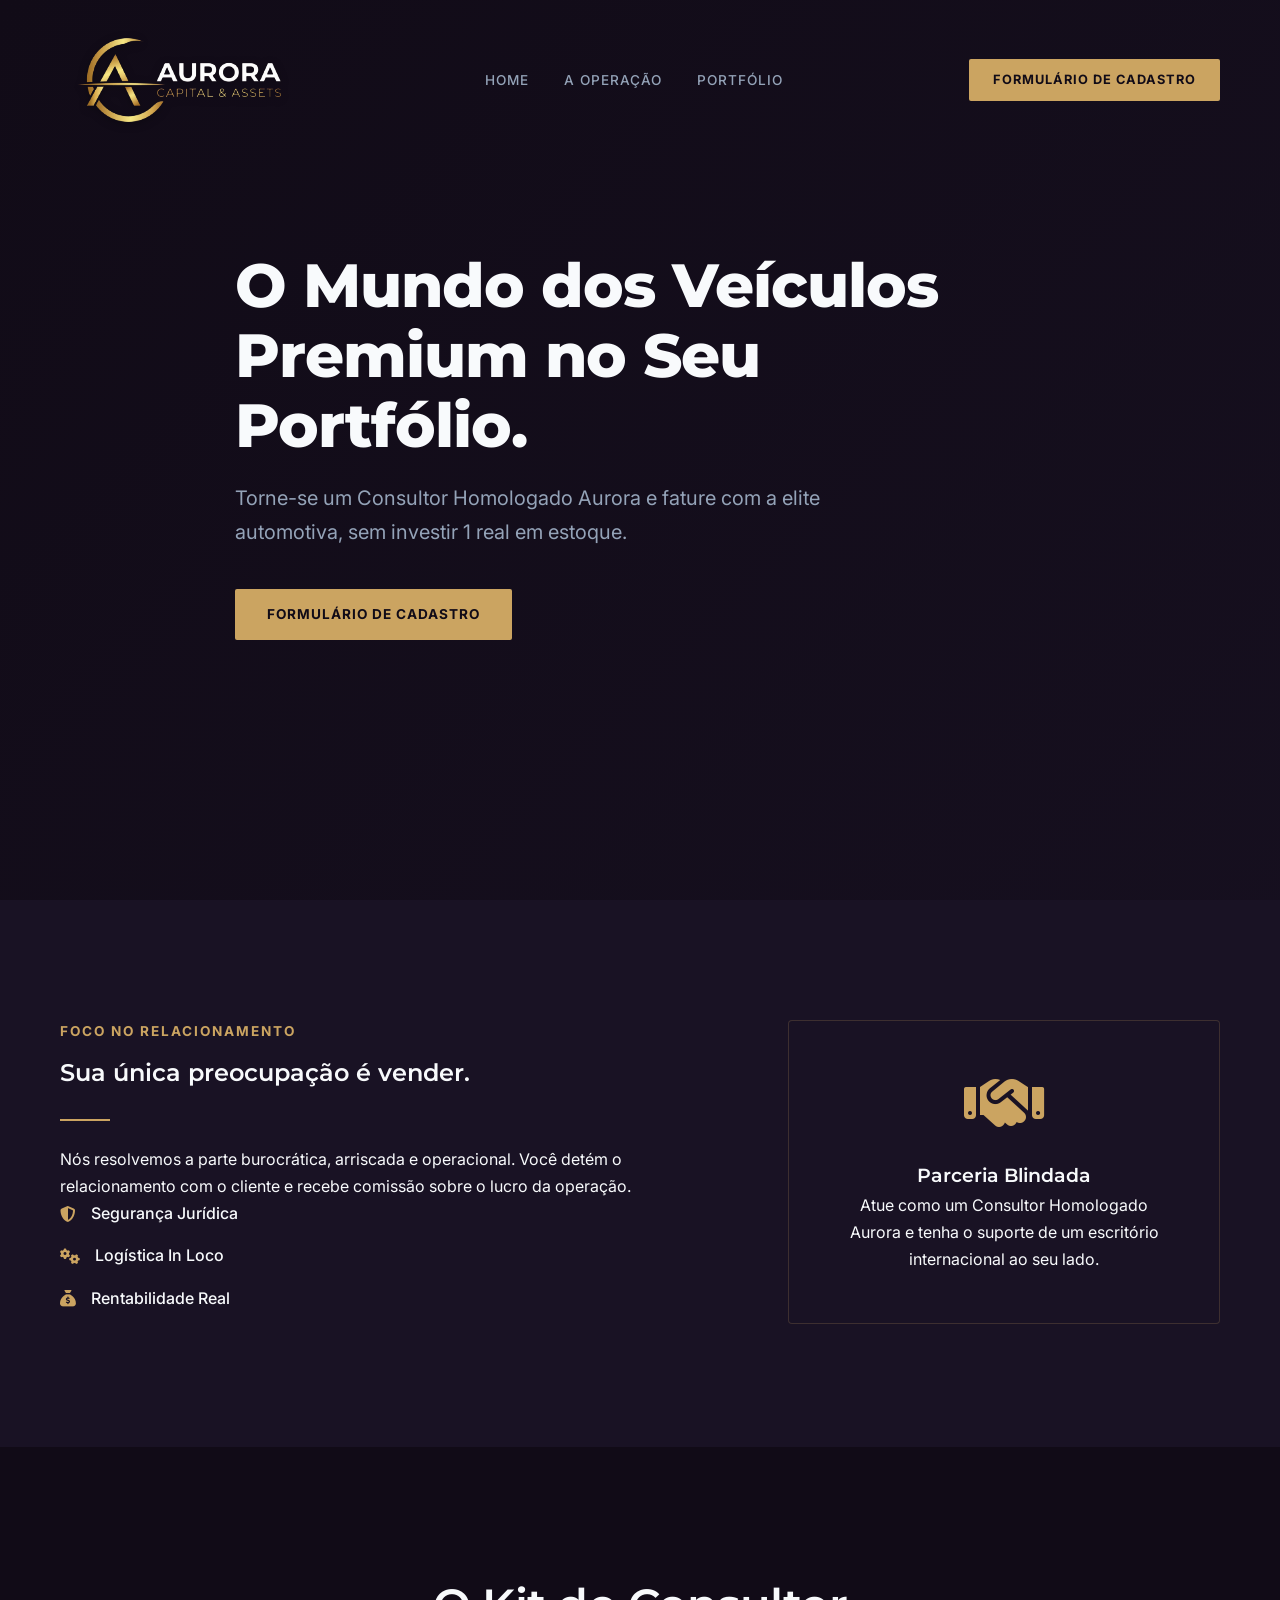
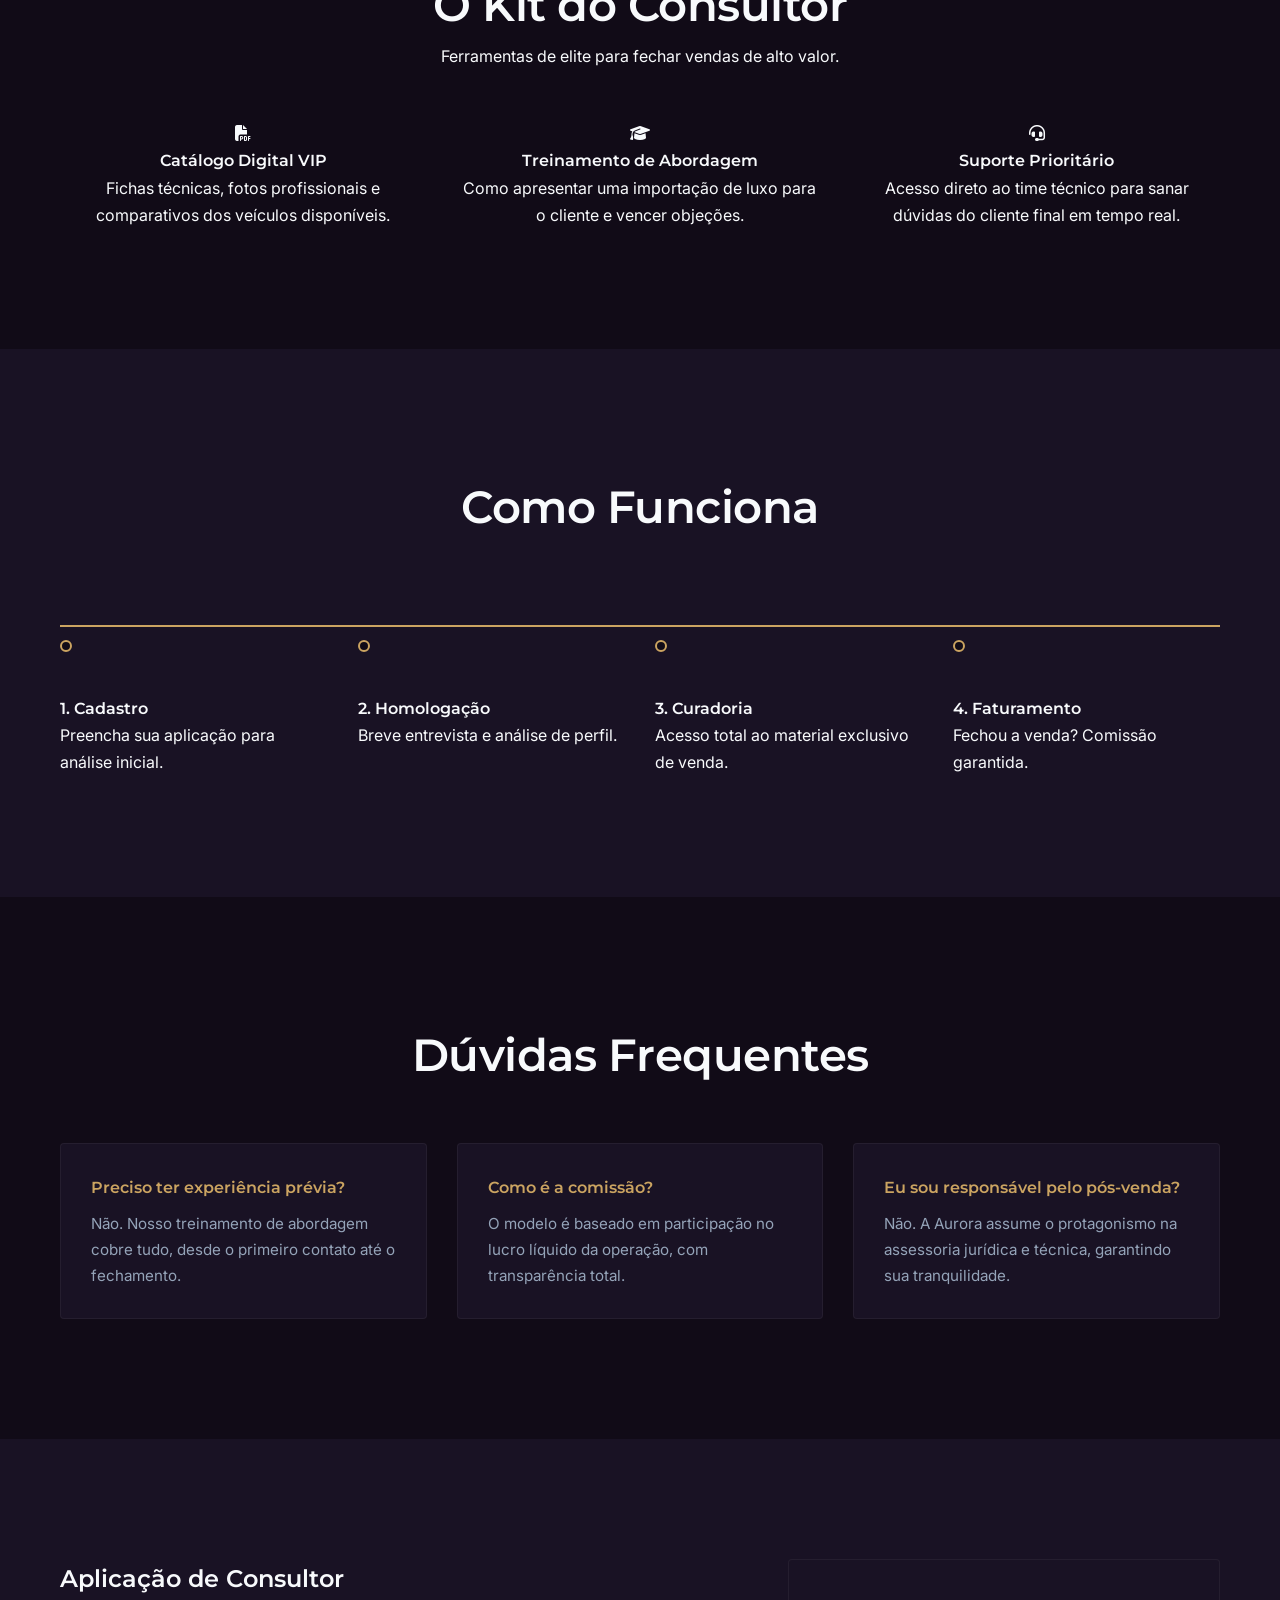
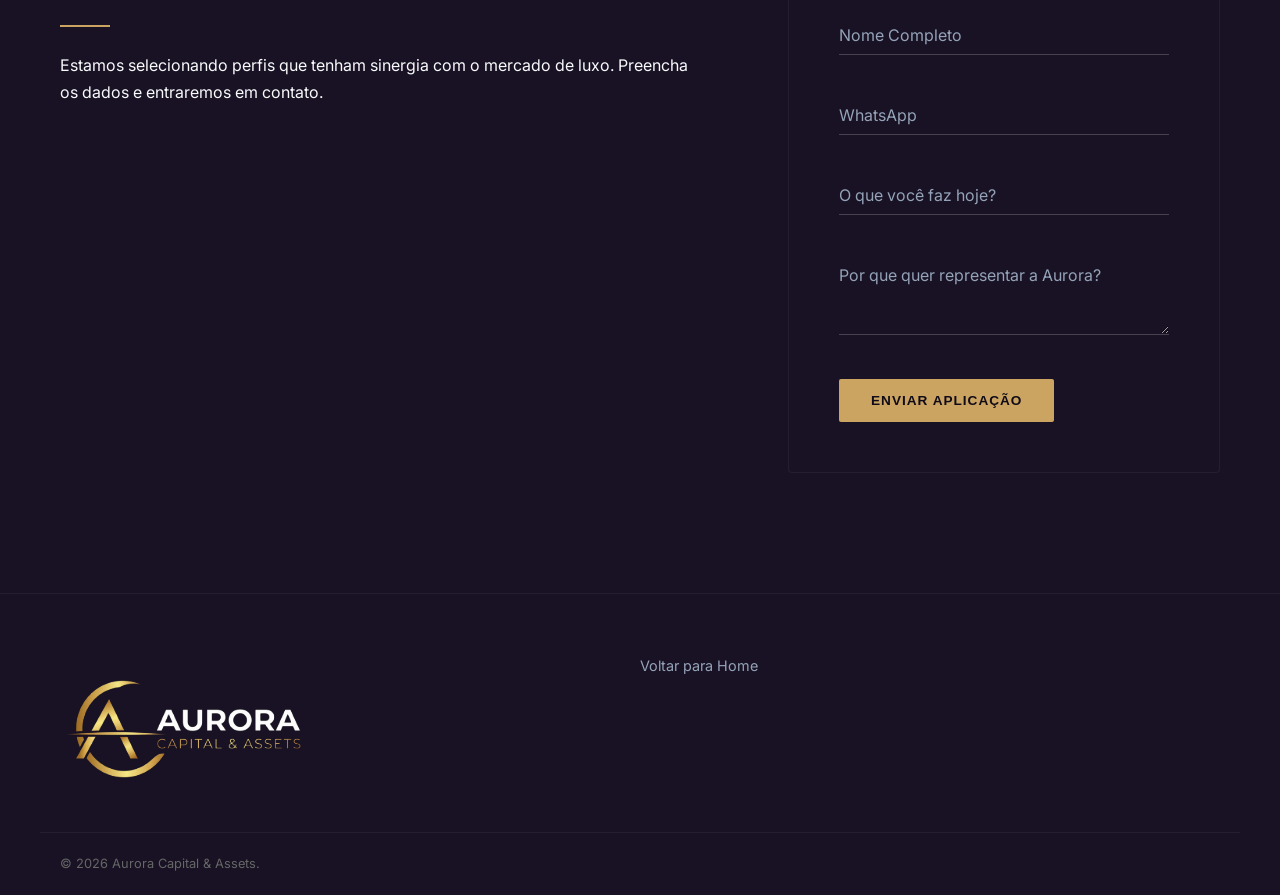
==== consultores.html @ b9c25959 "Aurora" ====
<!DOCTYPE html>
<html lang="pt-BR">
<head>
    <meta charset="UTF-8">
    <meta name="viewport" content="width=device-width, initial-scale=1.0">
    <title>Seja um Consultor VIP | Aurora Capital & Assets</title>
    <link rel="preconnect" href="https://fonts.googleapis.com">
    <link rel="preconnect" href="https://fonts.gstatic.com" crossorigin>
    <link href="https://fonts.googleapis.com/css2?family=Inter:wght@300;400;500&family=Montserrat:wght@400;500;600;700;800&display=swap" rel="stylesheet">
    <link rel="stylesheet" href="https://cdnjs.cloudflare.com/ajax/libs/font-awesome/6.4.0/css/all.min.css">
    <link rel="stylesheet" href="style.css">
</head>
<body>

    <header id="header">
        <div class="container header-content">
            <a href="index.html" class="logo-link">
                <img src="logo.svg" alt="Aurora Capital & Assets" class="logo-img">
            </a>
            <nav class="navbar" id="navbar">
                <ul>
                    <li><a href="index.html" class="nav-link">Home</a></li>
                    <li><a href="index.html#sobre" class="nav-link">A Operação</a></li>
                    <li><a href="consultores.html" class="nav-link">Portfólio</a></li>
                </ul>
            </nav>
            <a href="#contato" class="btn-gold btn-header">Formulário de Cadastro</a>
            <div class="menu-toggle" id="mobile-menu">
                <i class="fa-solid fa-bars"></i>
            </div>
        </div>
    </header>

    <section class="hero">
        <div class="hero-bg slow-zoom" style="background-image: url('https://images.unsplash.com/photo-1596484552993-9c8e2bd5b449?auto=format&fit=crop&w=1920&q=80');"></div>
        <div class="hero-overlay"></div>
        <div class="container hero-content">
            <h1 class="cascade-1">O Mundo dos Veículos Premium no Seu Portfólio.</h1>
            <p class="cascade-2">Torne-se um Consultor Homologado Aurora e fature com a elite automotiva, sem investir 1 real em estoque.</p>
            <a href="#contato" class="btn-gold cascade-3 btn-hover-shine">Formulário de Cadastro</a>
        </div>
    </section>

    <section class="section-padding bg-purple-dark">
        <div class="container grid-2-cols scroll-animate fade-up">
            <div class="consultores-texto">
                <span class="overline">Foco no Relacionamento</span>
                <h2>Sua única preocupação é vender.</h2>
                <div class="linha-dourada left"></div>
                <p>Nós resolvemos a parte burocrática, arriscada e operacional. Você detém o relacionamento com o cliente e recebe comissão sobre o lucro da operação.</p>
                <div class="grid-icons">
                    <div class="icon-item"><i class="fa-solid fa-shield-halved"></i> Segurança Jurídica</div>
                    <div class="icon-item"><i class="fa-solid fa-gears"></i> Logística In Loco</div>
                    <div class="icon-item"><i class="fa-solid fa-sack-dollar"></i> Rentabilidade Real</div>
                </div>
            </div>
            <div class="consultores-grafico scroll-animate scale-up delay-2">
                <div class="grafico-box">
                    <i class="fa-solid fa-handshake icone-grande"></i>
                    <h3>Parceria Blindada</h3>
                    <p>Atue como um Consultor Homologado Aurora e tenha o suporte de um escritório internacional ao seu lado.</p>
                </div>
            </div>
        </div>
    </section>

    <section class="section-padding">
        <div class="container text-center scroll-animate fade-up">
            <h2 class="section-title">O Kit do Consultor</h2>
            <p class="section-subtitle">Ferramentas de elite para fechar vendas de alto valor.</p>
            
            <div class="grid-3-cols">
                <div class="diff-item">
                    <div class="icon-draw-wrapper"><i class="fa-solid fa-file-pdf"></i></div>
                    <h4>Catálogo Digital VIP</h4>
                    <p>Fichas técnicas, fotos profissionais e comparativos dos veículos disponíveis.</p>
                </div>
                <div class="diff-item">
                    <div class="icon-draw-wrapper"><i class="fa-solid fa-graduation-cap"></i></div>
                    <h4>Treinamento de Abordagem</h4>
                    <p>Como apresentar uma importação de luxo para o cliente e vencer objeções.</p>
                </div>
                <div class="diff-item">
                    <div class="icon-draw-wrapper"><i class="fa-solid fa-headset"></i></div>
                    <h4>Suporte Prioritário</h4>
                    <p>Acesso direto ao time técnico para sanar dúvidas do cliente final em tempo real.</p>
                </div>
            </div>
        </div>
    </section>

    <section class="metodologia section-padding bg-purple-dark">
        <div class="container scroll-animate fade-up">
            <h2 class="section-title text-center">Como Funciona</h2>
            <div class="timeline-container" id="timeline-trigger">
                <div class="timeline-line"></div>
                <div class="timeline-progress" id="timeline-progress"></div>
                <div class="timeline-grid">
                    <div class="timeline-step step-delay-1">
                        <div class="step-dot"></div>
                        <h4>1. Cadastro</h4>
                        <p>Preencha sua aplicação para análise inicial.</p>
                    </div>
                    <div class="timeline-step step-delay-2">
                        <div class="step-dot"></div>
                        <h4>2. Homologação</h4>
                        <p>Breve entrevista e análise de perfil.</p>
                    </div>
                    <div class="timeline-step step-delay-3">
                        <div class="step-dot"></div>
                        <h4>3. Curadoria</h4>
                        <p>Acesso total ao material exclusivo de venda.</p>
                    </div>
                    <div class="timeline-step step-delay-4">
                        <div class="step-dot"></div>
                        <h4>4. Faturamento</h4>
                        <p>Fechou a venda? Comissão garantida.</p>
                    </div>
                </div>
            </div>
        </div>
    </section>

    <section class="section-padding">
        <div class="container scroll-animate fade-up">
            <h2 class="section-title text-center">Dúvidas Frequentes</h2>
            <div class="grid-faq">
                <div class="faq-item">
                    <h4>Preciso ter experiência prévia?</h4>
                    <p>Não. Nosso treinamento de abordagem cobre tudo, desde o primeiro contato até o fechamento.</p>
                </div>
                <div class="faq-item">
                    <h4>Como é a comissão?</h4>
                    <p>O modelo é baseado em participação no lucro líquido da operação, com transparência total.</p>
                </div>
                <div class="faq-item">
                    <h4>Eu sou responsável pelo pós-venda?</h4>
                    <p>Não. A Aurora assume o protagonismo na assessoria jurídica e técnica, garantindo sua tranquilidade.</p>
                </div>
            </div>
        </div>
    </section>

    <section id="contato" class="contato section-padding bg-purple-dark">
        <div class="container grid-2-cols align-start">
            <div class="contato-info scroll-animate fade-up">
                <h2>Aplicação de Consultor</h2>
                <div class="linha-dourada left"></div>
                <p>Estamos selecionando perfis que tenham sinergia com o mercado de luxo. Preencha os dados e entraremos em contato.</p>
            </div>
            <div class="form-wrapper scroll-animate fade-up delay-2">
                <form id="form-lead">
                    <div class="floating-group">
                        <input type="text" id="nome" class="floating-input" placeholder=" " required>
                        <label for="nome" class="floating-label">Nome Completo</label>
                    </div>
                    <div class="floating-group">
                        <input type="tel" id="telefone" class="floating-input" placeholder=" " required>
                        <label for="telefone" class="floating-label">WhatsApp</label>
                    </div>
                    <div class="floating-group">
                        <select id="ocupacao" class="floating-select" required>
                            <option value="" disabled selected></option>
                            <option value="vendedor">Vendedor de Carros</option>
                            <option value="empresario">Empresário</option>
                            <option value="investidor">Trabalho com Investimentos</option>
                            <option value="outro">Outro</option>
                        </select>
                        <label for="ocupacao" class="floating-label">O que você faz hoje?</label>
                    </div>
                    <div class="floating-group">
                        <textarea id="motivo" class="floating-input" placeholder=" " rows="3" required></textarea>
                        <label for="motivo" class="floating-label">Por que quer representar a Aurora?</label>
                    </div>
                    <button type="submit" class="btn-gold btn-submit" id="btn-submit">
                        <span class="btn-text">Enviar Aplicação</span>
                        <i class="fa-solid fa-circle-notch fa-spin spinner" style="display: none;"></i>
                    </button>
                </form>
            </div>
        </div>
    </section>

    <footer class="footer bg-purple-dark">
        <div class="container footer-grid">
            <div class="footer-brand">
                <a href="index.html"><img src="logo.svg" alt="Aurora" class="footer-logo-img"></a>
            </div>
            <div class="footer-links">
                <a href="index.html">Voltar para Home</a>
            </div>
        </div>
        <div class="container footer-copy">
            <p>© 2026 Aurora Capital & Assets.</p>
        </div>
    </footer>

    <script src="script.js"></script>
</body>
</html>
---- style.css ----
/* Paleta Automotiva High-Ticket */
:root {
    --bg-dark-base: #110B17;   
    --bg-purple-dark: #191224; 
    --gold-aurora: #CBA461;    
    --gold-hover: #E3BE79;
    --text-white: #F8FAFC;
    --text-muted: #94A3B8;
    
    --font-title: 'Montserrat', sans-serif;
    --font-body: 'Inter', sans-serif;
}

* { margin: 0; padding: 0; box-sizing: border-box; }
html { scroll-behavior: smooth; }

body {
    font-family: var(--font-body);
    background-color: var(--bg-dark-base);
    color: var(--text-white);
    line-height: 1.7;
    overflow-x: hidden;
}

h1, h2, h3, h4 { font-family: var(--font-title); font-weight: 600; }
a { text-decoration: none; color: inherit; }

.container { max-width: 1200px; margin: 0 auto; padding: 0 20px; }
.section-padding { padding: 120px 0; }
.text-center { text-align: center; }
.align-center { align-items: center; }
.align-start { align-items: flex-start; }
.mt-20 { margin-top: 20px; display: inline-block; }
.mt-10 { margin-top: 10px; font-size: 0.85rem; color: var(--text-muted); }

.bg-purple-dark { background-color: var(--bg-purple-dark); }
.linha-dourada { width: 50px; height: 2px; background-color: var(--gold-aurora); margin: 25px 0; }
.linha-dourada.center { margin: 25px auto; }
.overline { color: var(--gold-aurora); font-size: 0.85rem; text-transform: uppercase; letter-spacing: 2px; font-weight: 700; display: block; margin-bottom: 10px; }

/* --- CONTROLE DA LOGO NOVA (Redimensionamento e Transparência) --- */
.logo-link { display: flex; align-items: center; }
.logo-img { 
    height: 130px; /* Redimensionado para o header */
    width: auto; 
    filter: drop-shadow(0 2px 4px rgba(0,0,0,0.3));
    transition: all 0.4s ease;
}

/* Quando o header fica sólido ao rolar */
header.scrolled .logo-img { 
    height: 100px; /* Diminui levemente no scroll para não ocupar espaço */
}

/* Logo no Footer (um pouco maior para destaque) */
.footer-logo-img {
    height: 150px;
    margin-bottom: -20px;
    margin-left: -15px;
}

/* Header Glassmorphism */
header {
    position: fixed; top: 0; width: 100%; z-index: 1000;
    background-color: transparent; padding: 15px 0;
    transition: all 0.5s ease;
}
header.scrolled {
    background-color: rgba(25, 18, 36, 0.95);
    backdrop-filter: blur(10px);
    padding: 10px 0;
    box-shadow: 0 4px 30px rgba(0,0,0,0.5);
}

.header-content { display: flex; justify-content: space-between; align-items: center; }

.navbar ul { display: flex; list-style: none; gap: 35px; }
.nav-link { position: relative; font-size: 0.85rem; text-transform: uppercase; letter-spacing: 1px; color: var(--text-muted); transition: 0.3s; font-weight: 500; }
.nav-link:hover { color: var(--text-white); }
.nav-link::after {
    content: ''; position: absolute; bottom: -5px; left: 50%;
    width: 0; height: 1px; background-color: var(--gold-aurora);
    transition: all 0.3s ease; transform: translateX(-50%);
}
.nav-link:hover::after { width: 100%; }

/* Botões */
.btn-gold {
    display: inline-block; background-color: var(--gold-aurora); color: var(--bg-dark-base);
    padding: 14px 32px; font-weight: 700; font-size: 0.85rem; text-transform: uppercase;
    letter-spacing: 1px; border-radius: 2px; transition: all 0.4s ease; border: none; cursor: pointer;
    position: relative; overflow: hidden;
}
.btn-gold:hover { background-color: var(--gold-hover); transform: translateY(-2px); }

.btn-outline-gold {
    display: inline-block; border: 1px solid var(--gold-aurora); color: var(--gold-aurora);
    padding: 12px 28px; font-weight: 600; font-size: 0.85rem; text-transform: uppercase;
    letter-spacing: 1px; border-radius: 2px; transition: all 0.3s;
}
.btn-outline-gold:hover { background-color: var(--gold-aurora); color: var(--bg-dark-base); }

.btn-hover-shine::before {
    content: ''; position: absolute; top: 0; left: -100%; width: 50%; height: 100%;
    background: linear-gradient(to right, rgba(255,255,255,0) 0%, rgba(255,255,255,0.4) 50%, rgba(255,255,255,0) 100%);
    transform: skewX(-25deg); transition: 0s;
}
.btn-hover-shine:hover::before { left: 150%; transition: 0.8s ease; }

.btn-header { padding: 10px 24px; font-size: 0.8rem; }
.menu-toggle { display: none; font-size: 1.5rem; color: var(--gold-aurora); cursor: pointer; }

/* Hero Section */
.hero { height: 100vh; position: relative; display: flex; align-items: center; overflow: hidden; }
.hero-bg { position: absolute; top: -5%; left: -5%; width: 110%; height: 110%; background-size: cover; background-position: center; }
.slow-zoom { animation: slowZoom 25s linear infinite alternate; }
@keyframes slowZoom { 0% { transform: scale(1); } 100% { transform: scale(1.1); } }
.hero-overlay { position: absolute; top: 0; left: 0; width: 100%; height: 100%; background: linear-gradient(135deg, rgba(17, 11, 23, 0.95) 0%, rgba(25, 18, 36, 0.6) 100%); }
.hero-content { position: relative; z-index: 10; max-width: 850px; }
.hero h1 { font-size: 3.8rem; line-height: 1.15; margin-bottom: 20px; letter-spacing: -1px; font-weight: 800; }
.hero p { font-size: 1.25rem; color: var(--text-muted); margin-bottom: 40px; max-width: 650px; }

.cascade-1, .cascade-2, .cascade-3 { opacity: 0; transform: translateY(30px); animation: fadeUpHero 1s forwards ease-out; }
.cascade-1 { animation-delay: 0.2s; }
.cascade-2 { animation-delay: 0.6s; }
.cascade-3 { animation-delay: 1s; }
@keyframes fadeUpHero { to { opacity: 1; transform: translateY(0); } }

/* Sobre e Marca D'água */
.relative-overflow { position: relative; overflow: hidden; }
.marca-dagua {
    position: absolute; top: 50%; left: 50%; transform: translate(-50%, -50%);
    font-family: var(--font-title); font-size: 40vw; font-weight: 800;
    color: rgba(203, 164, 97, 0.03); z-index: 0; pointer-events: none;
}
.sobre .container { position: relative; z-index: 2; }
.section-title { font-size: 2.8rem; letter-spacing: -0.5px; }
.texto-destaque { font-size: 1.4rem; color: var(--text-white); margin-bottom: 20px; font-weight: 500; }
.texto-apoio { color: var(--text-muted); max-width: 750px; margin: 0 auto; font-size: 1.1rem; }

/* Timeline */
.timeline-container { position: relative; margin-top: 80px; padding-top: 20px; }
.timeline-line { position: absolute; top: 0; left: 0; width: 100%; height: 2px; background-color: rgba(255,255,255,0.05); }
.timeline-progress { position: absolute; top: 0; left: 0; width: 0; height: 2px; background-color: var(--gold-aurora); transition: width 2.5s cubic-bezier(0.25, 1, 0.5, 1); }
.timeline-container.active .timeline-progress { width: 100%; }
.timeline-grid { display: grid; grid-template-columns: repeat(4, 1fr); gap: 30px; margin-top: 30px; }
.timeline-step { position: relative; padding-top: 20px; opacity: 0; transform: translateY(20px); transition: all 0.8s ease; }
.timeline-container.active .timeline-step { opacity: 1; transform: translateY(0); }
.timeline-container.active .step-delay-1 { transition-delay: 0.5s; }
.timeline-container.active .step-delay-2 { transition-delay: 1.0s; }
.timeline-container.active .step-delay-3 { transition-delay: 1.5s; }
.timeline-container.active .step-delay-4 { transition-delay: 2.0s; }
.step-dot { position: absolute; top: -35px; left: 0; width: 12px; height: 12px; background-color: var(--bg-dark-base); border: 2px solid var(--gold-aurora); border-radius: 50%; }

/* Consultores VIP */
.grid-2-cols { display: grid; grid-template-columns: 1.2fr 0.8fr; gap: 80px; }
.lista-beneficios { list-style: none; margin-bottom: 30px; }
.lista-beneficios li { margin-bottom: 15px; display: flex; align-items: center; gap: 15px; color: var(--text-white); }
.lista-beneficios i { color: var(--gold-aurora); }
.grafico-box { background: var(--bg-purple-dark); border: 1px solid rgba(203, 164, 97, 0.2); padding: 50px; border-radius: 4px; text-align: center; }
.icone-grande { font-size: 4rem; color: var(--gold-aurora); margin-bottom: 25px; }

/* Portfólio */
.grid-3-cols { display: grid; grid-template-columns: repeat(3, 1fr); gap: 30px; margin-top: 50px; }
.card-atuacao { position: relative; height: 480px; overflow: hidden; border-radius: 4px; box-shadow: 0 10px 30px rgba(0,0,0,0.5); cursor: pointer; transition: transform 0.4s ease; }
.card-bg { position: absolute; top: 0; left: 0; width: 100%; height: 100%; background-size: cover; background-position: center; transition: transform 0.8s ease; }
.card-content { position: absolute; bottom: 0; left: 0; width: 100%; padding: 40px 30px; background: linear-gradient(to top, rgba(17, 11, 23, 1) 0%, rgba(17, 11, 23, 0) 100%); }
.card-atuacao:hover { transform: translateY(-10px); }
.card-atuacao:hover .card-bg { transform: scale(1.08); }
.card-atuacao:hover p { opacity: 1; transform: translateY(0); }
.card-atuacao p { opacity: 0; transform: translateY(10px); transition: 0.4s; font-size: 0.9rem;}

/* Formulário e Contato */
.form-wrapper { background-color: var(--bg-purple-dark); padding: 50px; border-radius: 4px; border: 1px solid rgba(255,255,255,0.05); }
.floating-group { position: relative; margin-bottom: 35px; }
.floating-input, .floating-select { width: 100%; background: transparent; border: none; border-bottom: 1px solid rgba(255,255,255,0.2); padding: 12px 0; color: var(--text-white); font-family: var(--font-body); font-size: 1rem; outline: none; }
.floating-label { position: absolute; top: 12px; left: 0; color: var(--text-muted); transition: all 0.3s ease; pointer-events: none; }
.floating-input:focus ~ .floating-label, .floating-input:not(:placeholder-shown) ~ .floating-label, .floating-select:focus ~ .floating-label, .floating-select:valid ~ .floating-label { top: -18px; font-size: 0.75rem; color: var(--gold-aurora); text-transform: uppercase; letter-spacing: 1px; }
.floating-input:focus, .floating-select:focus { border-bottom-color: var(--gold-aurora); }
.floating-select { color: var(--text-white); appearance: none; -webkit-appearance: none; }

/* Footer */
.footer { border-top: 1px solid rgba(255,255,255,0.05); padding: 60px 0 20px; }
.footer-grid { display: grid; grid-template-columns: 2fr 1fr 1fr; gap: 50px; padding-bottom: 40px; border-bottom: 1px solid rgba(255,255,255,0.05); margin-bottom: 20px; }
.footer-links a { display: block; margin-bottom: 10px; color: var(--text-muted); font-size: 0.9rem; transition: 0.3s; }
.footer-links a:hover { color: var(--gold-aurora); }
.footer-copy { display: flex; justify-content: space-between; font-size: 0.8rem; color: #666; }

/* Animações Globais */
.scroll-animate { opacity: 0; transform: translateY(40px); transition: all 1s ease; }
.scroll-animate.visible { opacity: 1; transform: translateY(0); }
.fade-up { transition-delay: 0.1s; }
.scale-up { transform: scale(0.95); transition: all 0.8s; }
.visible.scale-up { transform: scale(1); }
.delay-1 { transition-delay: 0.1s; }
.delay-2 { transition-delay: 0.3s; }

/* Responsividade Mobile */
@media (max-width: 900px) {
    .section-padding { padding: 80px 0; }
    .grid-2-cols, .grid-3-cols, .footer-grid { grid-template-columns: 1fr; text-align: center; }
    .linha-dourada { margin: 25px auto; }
    .hero h1 { font-size: 2.8rem; }
    .menu-toggle { display: block; }
    .btn-header { display: none; }
    .logo-img { height: 80px; }
    .footer-logo-img { height: 100px; }
    .navbar { position: absolute; top: 100%; left: 0; width: 100%; background-color: var(--bg-purple-dark); display: none; padding: 20px 0; }
    .navbar.active { display: block; }
    .navbar ul { flex-direction: column; align-items: center; gap: 20px; }
    .timeline-line, .timeline-progress { display: none; }
    .timeline-grid { grid-template-columns: 1fr; padding-left: 20px; border-left: 1px solid var(--gold-aurora); text-align: left; }
    .step-dot { left: -26px; top: 5px; }
    .footer-copy { flex-direction: column; gap: 10px; }
}
.grid-faq { display: grid; grid-template-columns: repeat(auto-fit, minmax(300px, 1fr)); gap: 30px; margin-top: 50px; }
.faq-item { background: var(--bg-purple-dark); padding: 30px; border-radius: 4px; border: 1px solid rgba(255,255,255,0.05); }
.faq-item h4 { color: var(--gold-aurora); margin-bottom: 10px; }
.faq-item p { color: var(--text-muted); font-size: 0.95rem; }
.icon-item { display: flex; align-items: center; gap: 15px; margin-bottom: 15px; font-weight: 500; color: var(--text-white); }
.icon-item i { color: var(--gold-aurora); }
.card-link {
    text-decoration: none; /* Remove o sublinhado */
    color: inherit;        /* Garante que o texto mantenha a cor original */
    display: block;        /* Faz com que o link preencha a área do cartão */
}
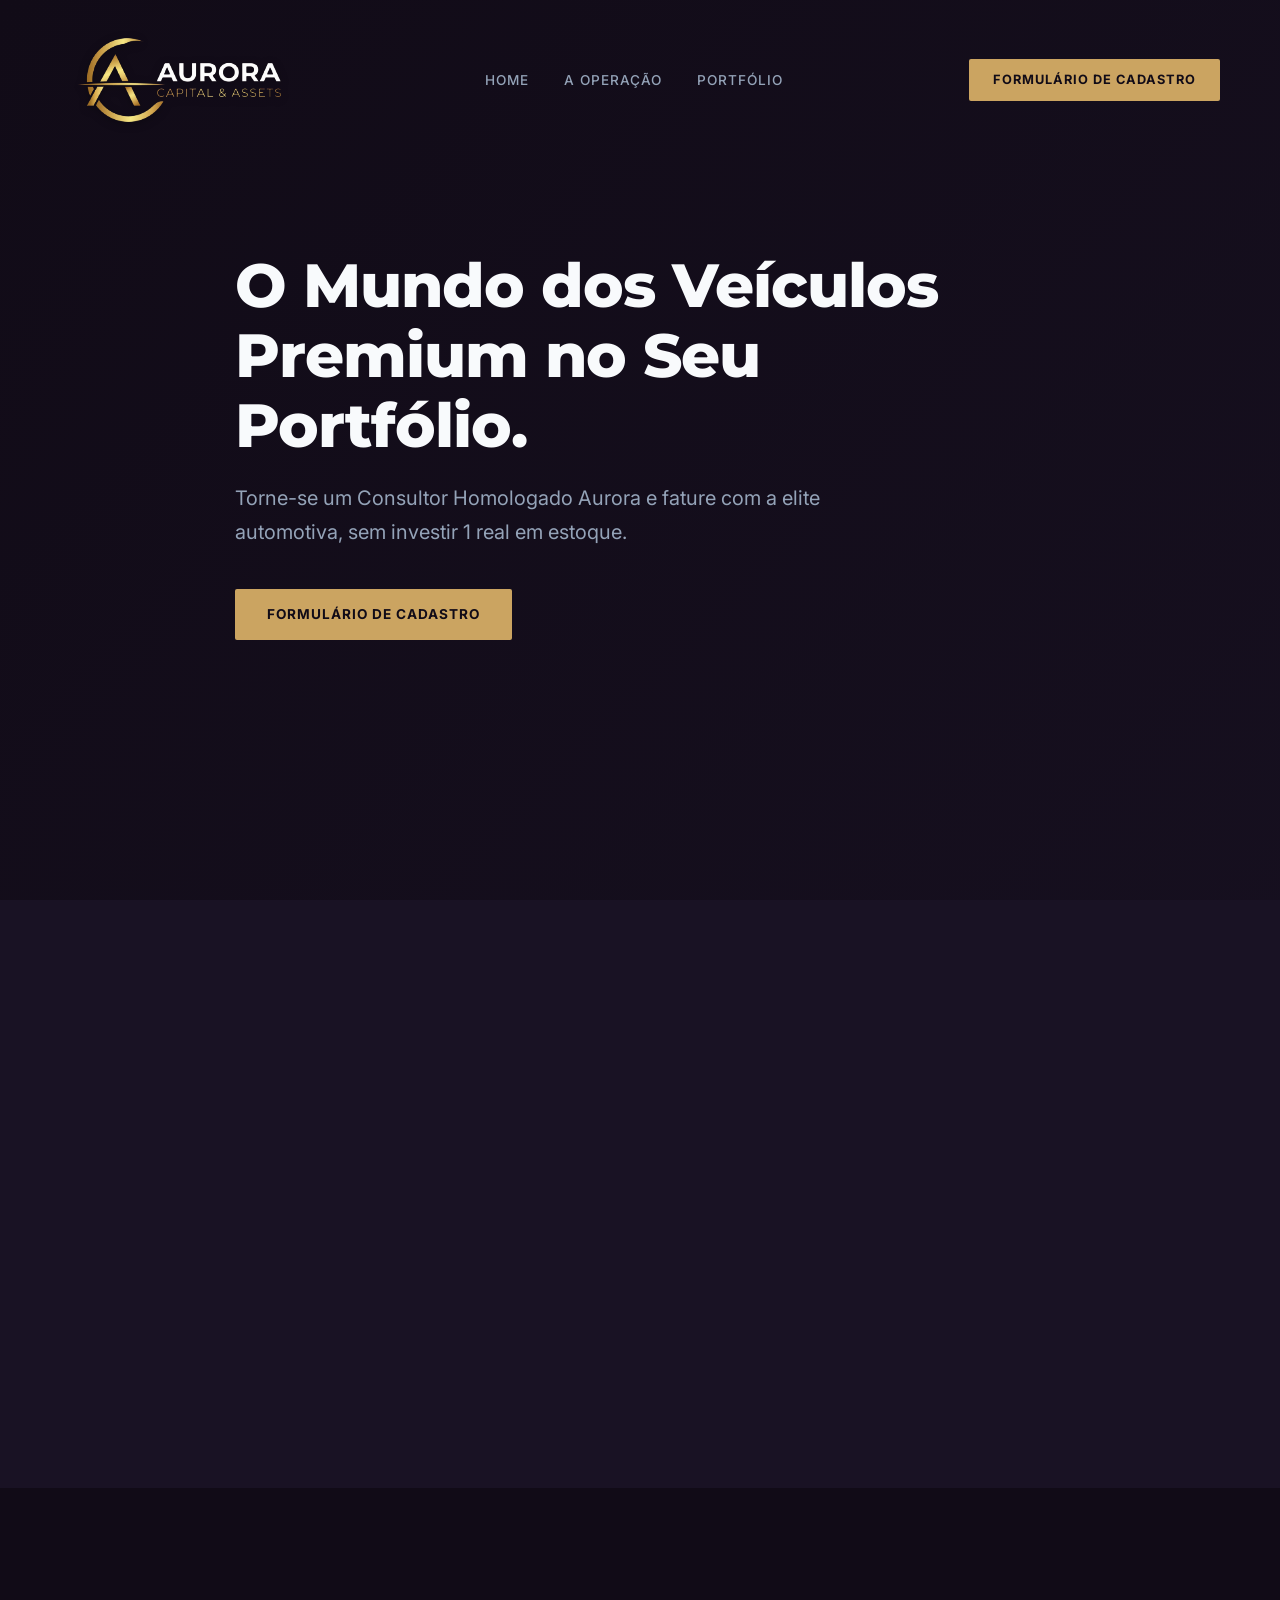
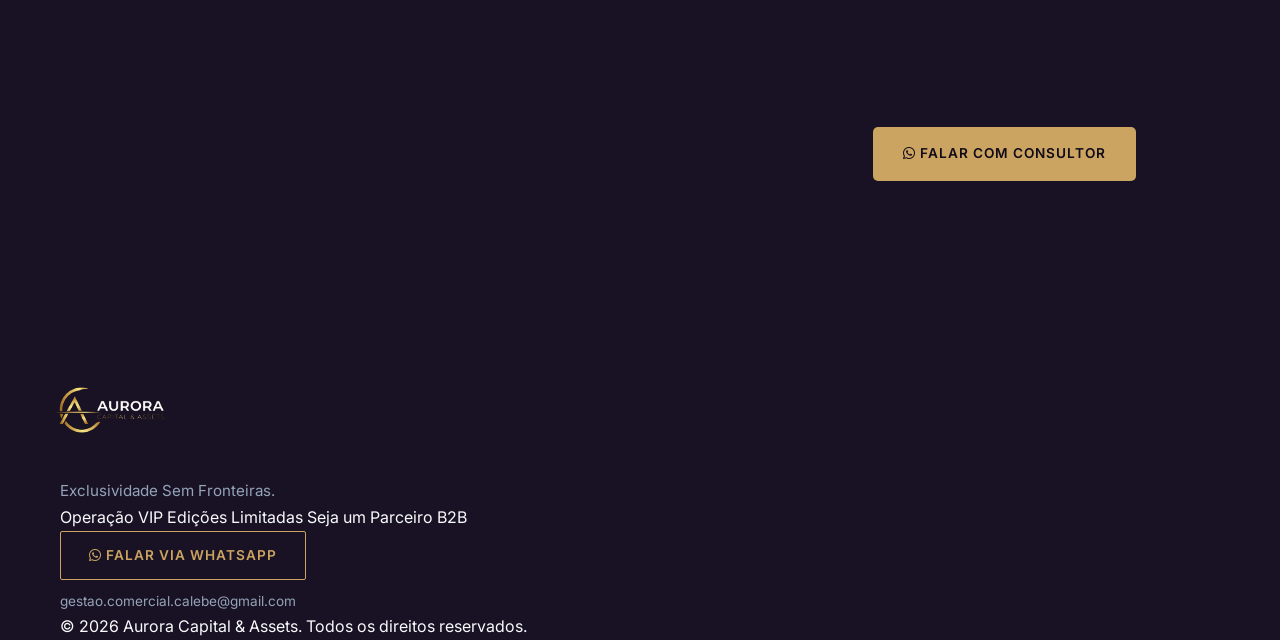
==== commit b2bf9c26: "atualização site" ====
--- a/consultores.html
+++ b/consultores.html
@@ -45,7 +45,7 @@
         <div class="container grid-2-cols scroll-animate fade-up">
             <div class="consultores-texto">
                 <span class="overline">Foco no Relacionamento</span>
-                <h2>Sua única preocupação é vender.</h2>
+                <h2>Sua única preocupação é o relacionamento. A execução é nossa.</h2>
                 <div class="linha-dourada left"></div>
                 <p>Nós resolvemos a parte burocrática, arriscada e operacional. Você detém o relacionamento com o cliente e recebe comissão sobre o lucro da operação.</p>
                 <div class="grid-icons">
@@ -148,52 +148,36 @@
                 <div class="linha-dourada left"></div>
                 <p>Estamos selecionando perfis que tenham sinergia com o mercado de luxo. Preencha os dados e entraremos em contato.</p>
             </div>
-            <div class="form-wrapper scroll-animate fade-up delay-2">
-                <form id="form-lead">
-                    <div class="floating-group">
-                        <input type="text" id="nome" class="floating-input" placeholder=" " required>
-                        <label for="nome" class="floating-label">Nome Completo</label>
-                    </div>
-                    <div class="floating-group">
-                        <input type="tel" id="telefone" class="floating-input" placeholder=" " required>
-                        <label for="telefone" class="floating-label">WhatsApp</label>
-                    </div>
-                    <div class="floating-group">
-                        <select id="ocupacao" class="floating-select" required>
-                            <option value="" disabled selected></option>
-                            <option value="vendedor">Vendedor de Carros</option>
-                            <option value="empresario">Empresário</option>
-                            <option value="investidor">Trabalho com Investimentos</option>
-                            <option value="outro">Outro</option>
-                        </select>
-                        <label for="ocupacao" class="floating-label">O que você faz hoje?</label>
-                    </div>
-                    <div class="floating-group">
-                        <textarea id="motivo" class="floating-input" placeholder=" " rows="3" required></textarea>
-                        <label for="motivo" class="floating-label">Por que quer representar a Aurora?</label>
-                    </div>
-                    <button type="submit" class="btn-gold btn-submit" id="btn-submit">
-                        <span class="btn-text">Enviar Aplicação</span>
-                        <i class="fa-solid fa-circle-notch fa-spin spinner" style="display: none;"></i>
-                    </button>
-                </form>
-            </div>
-        </div>
+           <div class="whatsapp-cta-container" style="text-align: center; margin-top: 20px;">
+    <a href="https://wa.me/5531983093638?text=Olá,%20vi%20a%20Aurora%20no%20site%20e%20tenho%20interesse%20em%20entender%20como%20funciona%20a%20importação%20de%20um%20veículo." 
+       target="_blank" 
+       class="btn-gold" 
+       style="display: inline-block; padding: 15px 30px; text-decoration: none; font-weight: 600; border-radius: 5px;">
+       <i class="fa-brands fa-whatsapp"></i> Falar com Consultor
+    </a>
+</div>
     </section>
 
     <footer class="footer bg-purple-dark">
-        <div class="container footer-grid">
-            <div class="footer-brand">
-                <a href="index.html"><img src="logo.svg" alt="Aurora" class="footer-logo-img"></a>
-            </div>
-            <div class="footer-links">
-                <a href="index.html">Voltar para Home</a>
-            </div>
+    <div class="container footer-grid">
+        <div class="footer-brand">
+            <a href="index.html"><img src="logo.svg" alt="Aurora" class="footer-logo-img"></a>
+            <p class="mt-10">Exclusividade Sem Fronteiras.</p>
         </div>
-        <div class="container footer-copy">
-            <p>© 2026 Aurora Capital & Assets.</p>
+        <div class="footer-links">
+            <a href="index.html#sobre">Operação VIP</a>
+            <a href="edicoes-limitadas.html">Edições Limitadas</a>
+            <a href="consultores.html">Seja um Parceiro B2B</a>
         </div>
-    </footer>
+        <div class="footer-contato-direto">
+            <a href="https://wa.me/5531983093638?text=Olá,%20vi%20a%20Aurora%20no%20site%20e%20tenho%20interesse%20em%20entender%20como%20funciona%20a%20importação%20de%20um%20veículo." target="_blank" class="btn-outline-gold"><i class="fa-brands fa-whatsapp"></i> Falar via WhatsApp</a>
+            <p class="mt-10">gestao.comercial.calebe@gmail.com</p>
+        </div>
+    </div>
+    <div class="container footer-copy">
+        <p>© 2026 Aurora Capital & Assets. Todos os direitos reservados.</p>
+    </div>
+</footer>
 
     <script src="script.js"></script>
 </body>
--- a/style.css
+++ b/style.css
@@ -143,7 +143,7 @@
 .timeline-line { position: absolute; top: 0; left: 0; width: 100%; height: 2px; background-color: rgba(255,255,255,0.05); }
 .timeline-progress { position: absolute; top: 0; left: 0; width: 0; height: 2px; background-color: var(--gold-aurora); transition: width 2.5s cubic-bezier(0.25, 1, 0.5, 1); }
 .timeline-container.active .timeline-progress { width: 100%; }
-.timeline-grid { display: grid; grid-template-columns: repeat(4, 1fr); gap: 30px; margin-top: 30px; }
+.timeline-grid { display: grid; grid-template-columns: repeat(3, 1fr); gap: 40px; margin-top: 30px; row-gap: 60px; }
 .timeline-step { position: relative; padding-top: 20px; opacity: 0; transform: translateY(20px); transition: all 0.8s ease; }
 .timeline-container.active .timeline-step { opacity: 1; transform: translateY(0); }
 .timeline-container.active .step-delay-1 { transition-delay: 0.5s; }
@@ -179,12 +179,65 @@
 .floating-input:focus, .floating-select:focus { border-bottom-color: var(--gold-aurora); }
 .floating-select { color: var(--text-white); appearance: none; -webkit-appearance: none; }
 
-/* Footer */
-.footer { border-top: 1px solid rgba(255,255,255,0.05); padding: 60px 0 20px; }
-.footer-grid { display: grid; grid-template-columns: 2fr 1fr 1fr; gap: 50px; padding-bottom: 40px; border-bottom: 1px solid rgba(255,255,255,0.05); margin-bottom: 20px; }
-.footer-links a { display: block; margin-bottom: 10px; color: var(--text-muted); font-size: 0.9rem; transition: 0.3s; }
-.footer-links a:hover { color: var(--gold-aurora); }
-.footer-copy { display: flex; justify-content: space-between; font-size: 0.8rem; color: #666; }
+/* Footer Aurora Premium */
+.aurora-footer {
+    background-color: var(--bg-dark-base);
+    padding: 60px 0 20px;
+    border-top: 1px solid rgba(203, 164, 97, 0.2);
+}
+.footer-content {
+    display: grid;
+    grid-template-columns: 2fr 1fr 1fr;
+    gap: 50px;
+    max-width: 1200px;
+    margin: 0 auto;
+    padding: 0 20px 40px;
+    border-bottom: 1px solid rgba(255,255,255,0.05);
+}
+.footer-brand img {
+    height: 70px; /* Ajuste conforme a sua logo dourada */
+    margin-bottom: 15px;
+}
+.footer-brand p {
+    color: var(--text-muted);
+    font-size: 0.95rem;
+}
+.footer-contact h4, .footer-legal h4 {
+    color: var(--gold-aurora);
+    margin-bottom: 20px;
+    font-size: 1.1rem;
+    letter-spacing: 1px;
+    text-transform: uppercase;
+}
+.footer-contact p {
+    color: var(--text-muted);
+    font-size: 0.9rem;
+    margin-bottom: 10px;
+}
+.footer-legal a {
+    display: block;
+    color: var(--text-muted);
+    font-size: 0.9rem;
+    margin-bottom: 10px;
+    transition: color 0.3s ease;
+}
+.footer-legal a:hover {
+    color: var(--gold-aurora);
+}
+.footer-bottom {
+    text-align: center;
+    padding-top: 20px;
+    color: #555;
+    font-size: 0.8rem;
+}
+
+/* Responsividade do Footer */
+@media (max-width: 900px) {
+    .footer-content {
+        grid-template-columns: 1fr;
+        text-align: center;
+    }
+}
 
 /* Animações Globais */
 .scroll-animate { opacity: 0; transform: translateY(40px); transition: all 1s ease; }
@@ -223,4 +276,53 @@
     text-decoration: none; /* Remove o sublinhado */
     color: inherit;        /* Garante que o texto mantenha a cor original */
     display: block;        /* Faz com que o link preencha a área do cartão */
+}
+/* Customização da Scrollbar - Tema Aurora (Dark/Gold) */
+
+/* Largura da barra */
+::-webkit-scrollbar {
+  width: 12px;
+}
+
+/* Fundo da calha da barra (Dark) */
+::-webkit-scrollbar-track {
+  background: #111111; 
+}
+
+/* O "pegador" da barra (Dourado) */
+::-webkit-scrollbar-thumb {
+  background: #c29e61; /* Ajuste este hex code para bater exatamente com o dourado do seu botão */
+  border-radius: 6px;
+  border: 3px solid #111111; /* Cria um efeito de preenchimento (padding) interno */
+}
+
+/* O "pegador" quando o mouse passa por cima (Dourado mais escuro) */
+::-webkit-scrollbar-thumb:hover {
+  background: #a8864f; 
+}
+.whatsapp-float {
+  position: fixed;
+  width: 60px;
+  height: 60px;
+  bottom: 40px;
+  right: 40px;
+  background-color: #111111;
+  color: #c29e61;
+  border: 2px solid #c29e61;
+  border-radius: 50px;
+  text-align: center;
+  font-size: 30px;
+  box-shadow: 0px 4px 10px rgba(194, 158, 97, 0.3);
+  z-index: 100;
+  display: flex;
+  align-items: center;
+  justify-content: center;
+  text-decoration: none;
+  transition: all 0.3s ease;
+}
+
+.whatsapp-float:hover {
+  background-color: #c29e61;
+  color: #111111;
+  transform: scale(1.1);
 }
